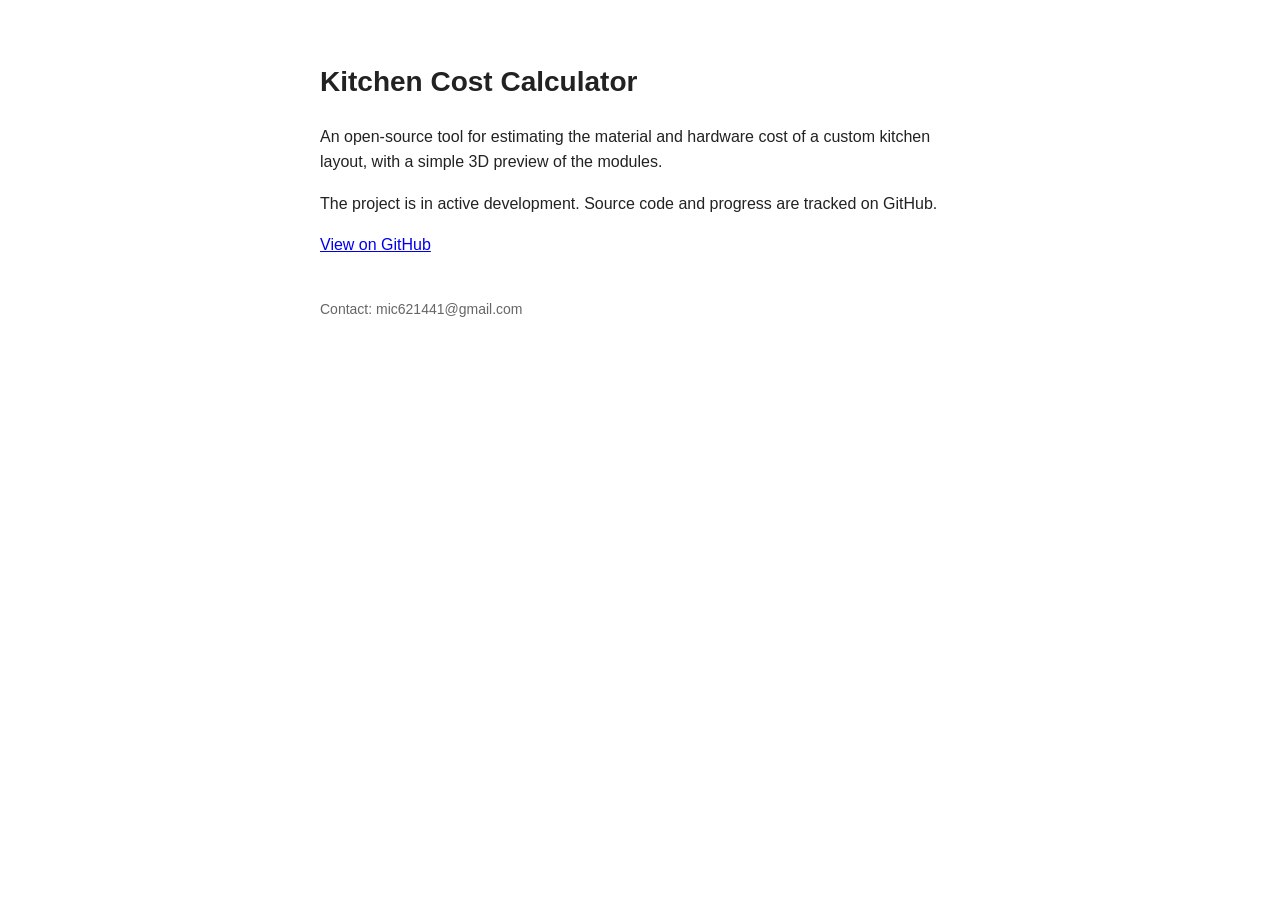
==== calculator/index.html @ 7b9cb7e9 "Create index.html" ====
<!DOCTYPE html>
<html lang="en">
<head>
<meta charset="UTF-8">
<meta name="viewport" content="width=device-width, initial-scale=1.0">
<title>Kitchen Cost Calculator — Open Source Project</title>
<style>
  body {
    font-family: -apple-system, Segoe UI, Arial, sans-serif;
    max-width: 640px;
    margin: 60px auto;
    padding: 0 20px;
    line-height: 1.6;
    color: #222;
  }
  h1 { font-size: 28px; }
  code {
    background: #f4f4f4;
    padding: 2px 6px;
    border-radius: 4px;
  }
  footer {
    margin-top: 40px;
    font-size: 14px;
    color: #666;
  }
</style>
</head>
<body>

<h1>Kitchen Cost Calculator</h1>

<p>An open-source tool for estimating the material and hardware cost of a custom kitchen layout, with a simple 3D preview of the modules.</p>

<p>The project is in active development. Source code and progress are tracked on GitHub.</p>

<p><a href="https://github.com/mic621441-star">View on GitHub</a></p>

<footer>
  Contact: mic621441@gmail.com
</footer>

</body>
</html>
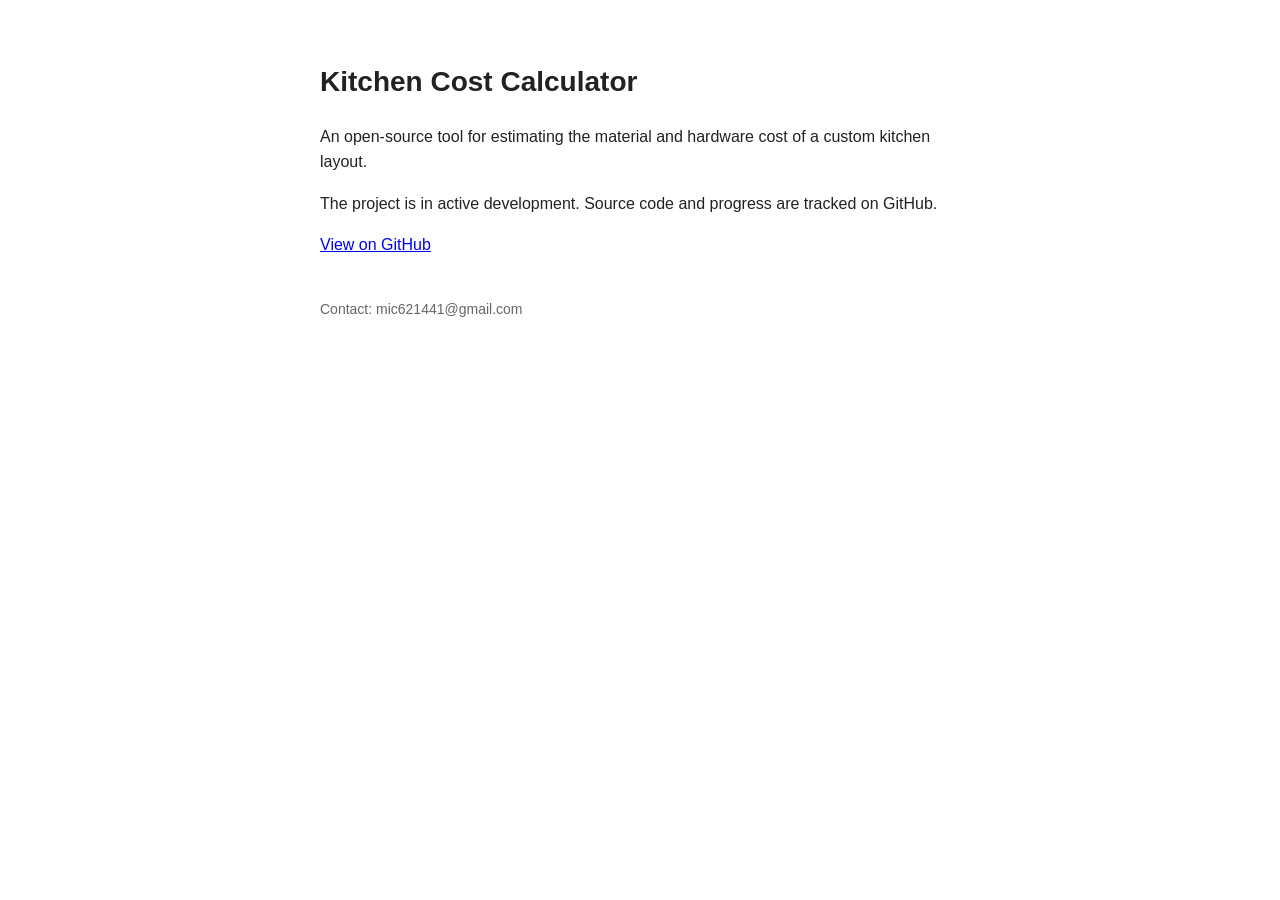
==== commit 22e5b643: "Update index.html" ====
--- a/calculator/index.html
+++ b/calculator/index.html
@@ -30,11 +30,11 @@
 
 <h1>Kitchen Cost Calculator</h1>
 
-<p>An open-source tool for estimating the material and hardware cost of a custom kitchen layout, with a simple 3D preview of the modules.</p>
+<p>An open-source tool for estimating the material and hardware cost of a custom kitchen layout.</p>
 
 <p>The project is in active development. Source code and progress are tracked on GitHub.</p>
 
-<p><a href="https://github.com/mic621441-star">View on GitHub</a></p>
+<p><a href="https://github.com/mic621441-star/kitchen-calculator">View on GitHub</a></p>
 
 <footer>
   Contact: mic621441@gmail.com
